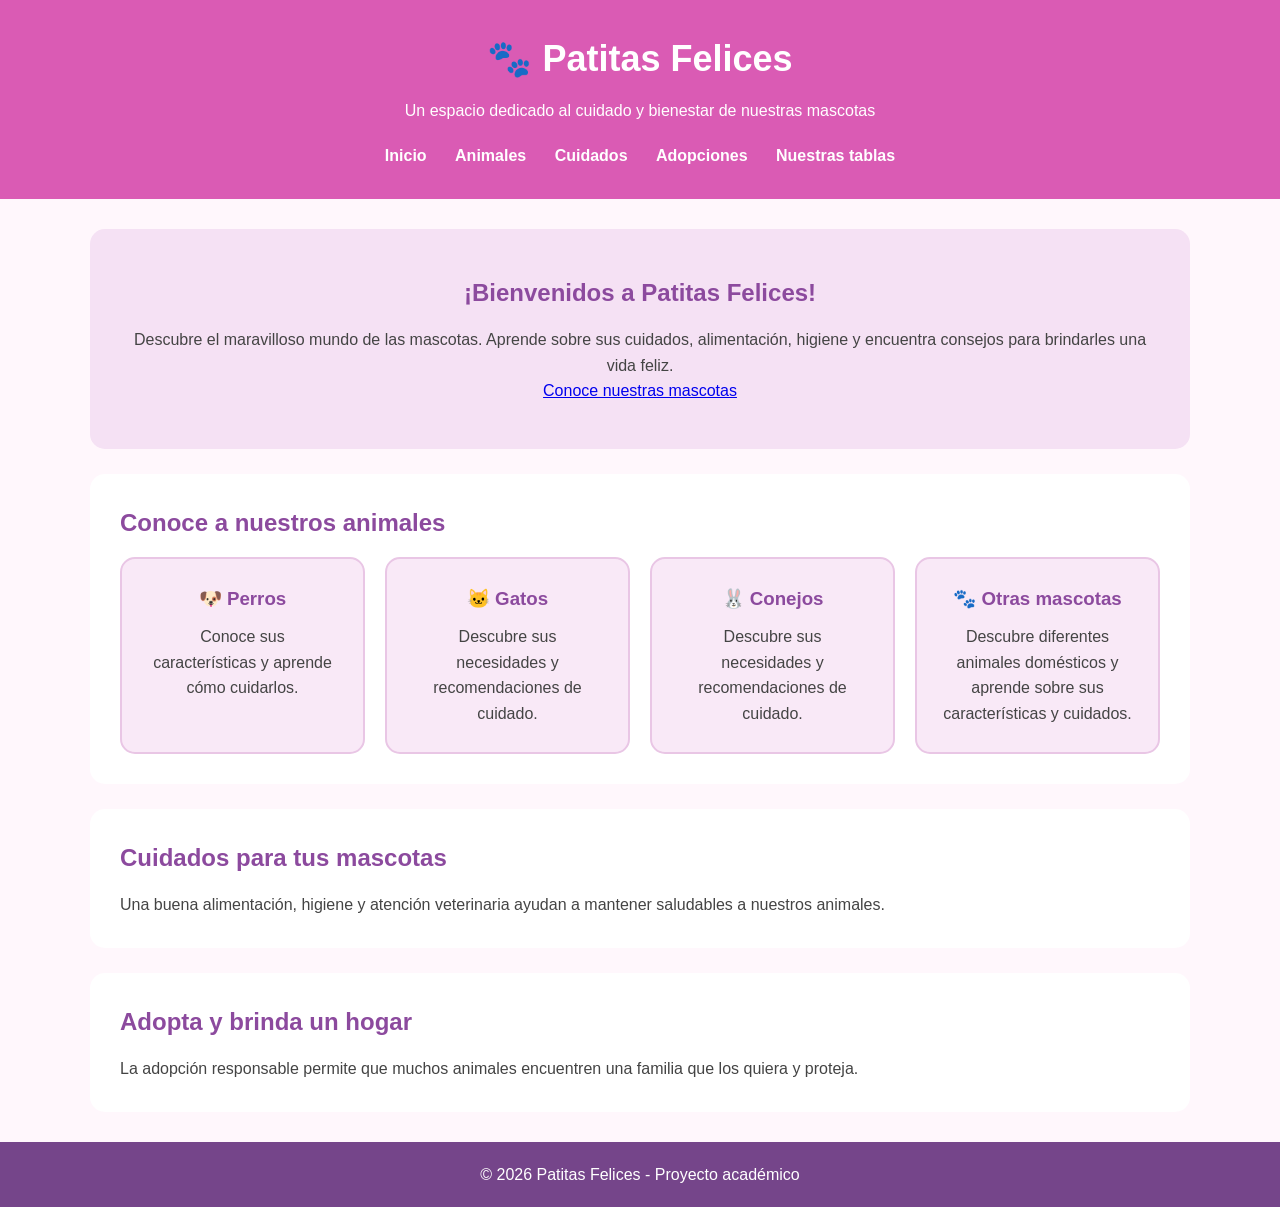
==== index.html @ fdde496f "Add files via upload" ====
<!DOCTYPE html>
<html lang="es">
<head>
    <meta charset="UTF-8">
    <meta name="viewport" content="width=device-width, initial-scale=1.0">
    <title>Patitas Felices</title>
    <link rel="stylesheet" href="css/estilos.css">
</head>

<body>

    <header>
        <h1>🐾 Patitas Felices</h1>
        <p>Un espacio dedicado al cuidado y bienestar de nuestras mascotas</p>

        <nav>
            <a href="index.html">Inicio</a>
            <a href="#animales">Animales</a>
            <a href="#cuidados">Cuidados</a>
            <a href="#adopciones">Adopciones</a>
            <a href="tablas.html">Nuestras tablas</a>
        </nav>
    </header>

    <main>

        
<section class="bienvenida">
    <div class="texto-bienvenida">
        <h2>¡Bienvenidos a Patitas Felices!</h2>

        <p>
            Descubre el maravilloso mundo de las mascotas.
            Aprende sobre sus cuidados, alimentación, higiene
            y encuentra consejos para brindarles una vida feliz.
        </p>

        <a href="#animales" class="boton">
            Conoce nuestras mascotas
        </a>
    </div>
</section>


        <section id="animales">
            <h2>Conoce a nuestros animales</h2>

            <div class="contenedor">
                <article class="tarjeta">
                    <h3>🐶 Perros</h3>
                    <p>Conoce sus características y aprende cómo cuidarlos.</p>
                </article>

                <article class="tarjeta">
                    <h3>🐱 Gatos</h3>
                    <p>Descubre sus necesidades y recomendaciones de cuidado.</p>
                </article>

                 <article class="tarjeta">
                    <h3>🐰 Conejos</h3>
                    <p>Descubre sus necesidades y recomendaciones de cuidado.</p>
                </article>

                <article class="tarjeta">
                    <h3>🐾 Otras mascotas</h3>
                    <p>Descubre diferentes animales domésticos y aprende sobre sus características y cuidados.</p>
</article>
    
            </div>
        </section>

        <section id="cuidados">
            <h2>Cuidados para tus mascotas</h2>
            <p>
                Una buena alimentación, higiene y atención veterinaria
                ayudan a mantener saludables a nuestros animales.
            </p>
        </section>

        <section id="adopciones">
            <h2>Adopta y brinda un hogar</h2>
            <p>
                La adopción responsable permite que muchos animales
                encuentren una familia que los quiera y proteja.
            </p>
        </section>

    </main>

    <footer>
        <p>© 2026 Patitas Felices - Proyecto académico</p>
    </footer>

</body>
</html>
---- css/estilos.css ----
/* ESTILOS GENERALES */
* {
    margin: 0;
    padding: 0;
    box-sizing: border-box;
}

body {
    font-family: Arial, sans-serif;
    background-color: #fff7fc;
    color: #444;
    line-height: 1.6;
}

/* ENCABEZADO */
header {
    background-color: #da5bb4;
    color: white;
    text-align: center;
    padding: 30px 20px;
}

header h1 {
    font-size: 36px;
    margin-bottom: 10px;
}

header p {
    font-size: 16px;
}

/* MENU DE NAVEGACION */
nav {
    margin-top: 20px;
}

nav a {
    color: white;
    text-decoration: none;
    margin: 0 12px;
    font-weight: bold;
}

nav a:hover {
    color: #5b3475;
}

/* SECCIONES */
main {
    width: 90%;
    max-width: 1100px;
    margin: 30px auto;
}

section {
    background-color: white;
    padding: 30px;
    margin-bottom: 25px;
    border-radius: 15px;
}

section h2 {
    color: #8c4a9e;
    margin-bottom: 15px;
}

/* BIENVENIDA */
.bienvenida {
    text-align: center;
    background-color: #f5e1f4;
    padding: 45px 30px;
}

/* TARJETAS */
.contenedor {
    display: flex;
    justify-content: center;
    gap: 20px;
    flex-wrap: wrap;
}

.tarjeta {
    background-color: #f9e9f7;
    padding: 25px;
    border-radius: 15px;
    flex: 1;
    min-width: 200px;
    text-align: center;
    border: 2px solid #e9c6e5;
}

.tarjeta h3 {
    color: #8c4a9e;
    margin-bottom: 10px;
}

/* PIE DE PAGINA */
footer {
    background-color: #75458a;
    color: white;
    text-align: center;
    padding: 20px;
    margin-top: 30px;
}

/* ADAPTACION A CELULARES */
@media (max-width: 600px) {
    header h1 {
        font-size: 28px;
    }

    nav a {
        display: inline-block;
        margin: 5px;
    }

    .contenedor {
        flex-direction: column;
    }

.texto-bienvenida h2 {
    font-size: 32px;
    color: #75458a;
    margin-bottom: 15px;
}

.texto-bienvenida p {
    font-size: 17px;
    margin-bottom: 25px;
}

.boton {
    display: inline-block;
    background-color: #a66bb5;
    color: white;
    padding: 12px 25px;
    border-radius: 25px;
    text-decoration: none;
    font-weight: bold;
}

.boton:hover {
    background-color: #75458a;
}

}
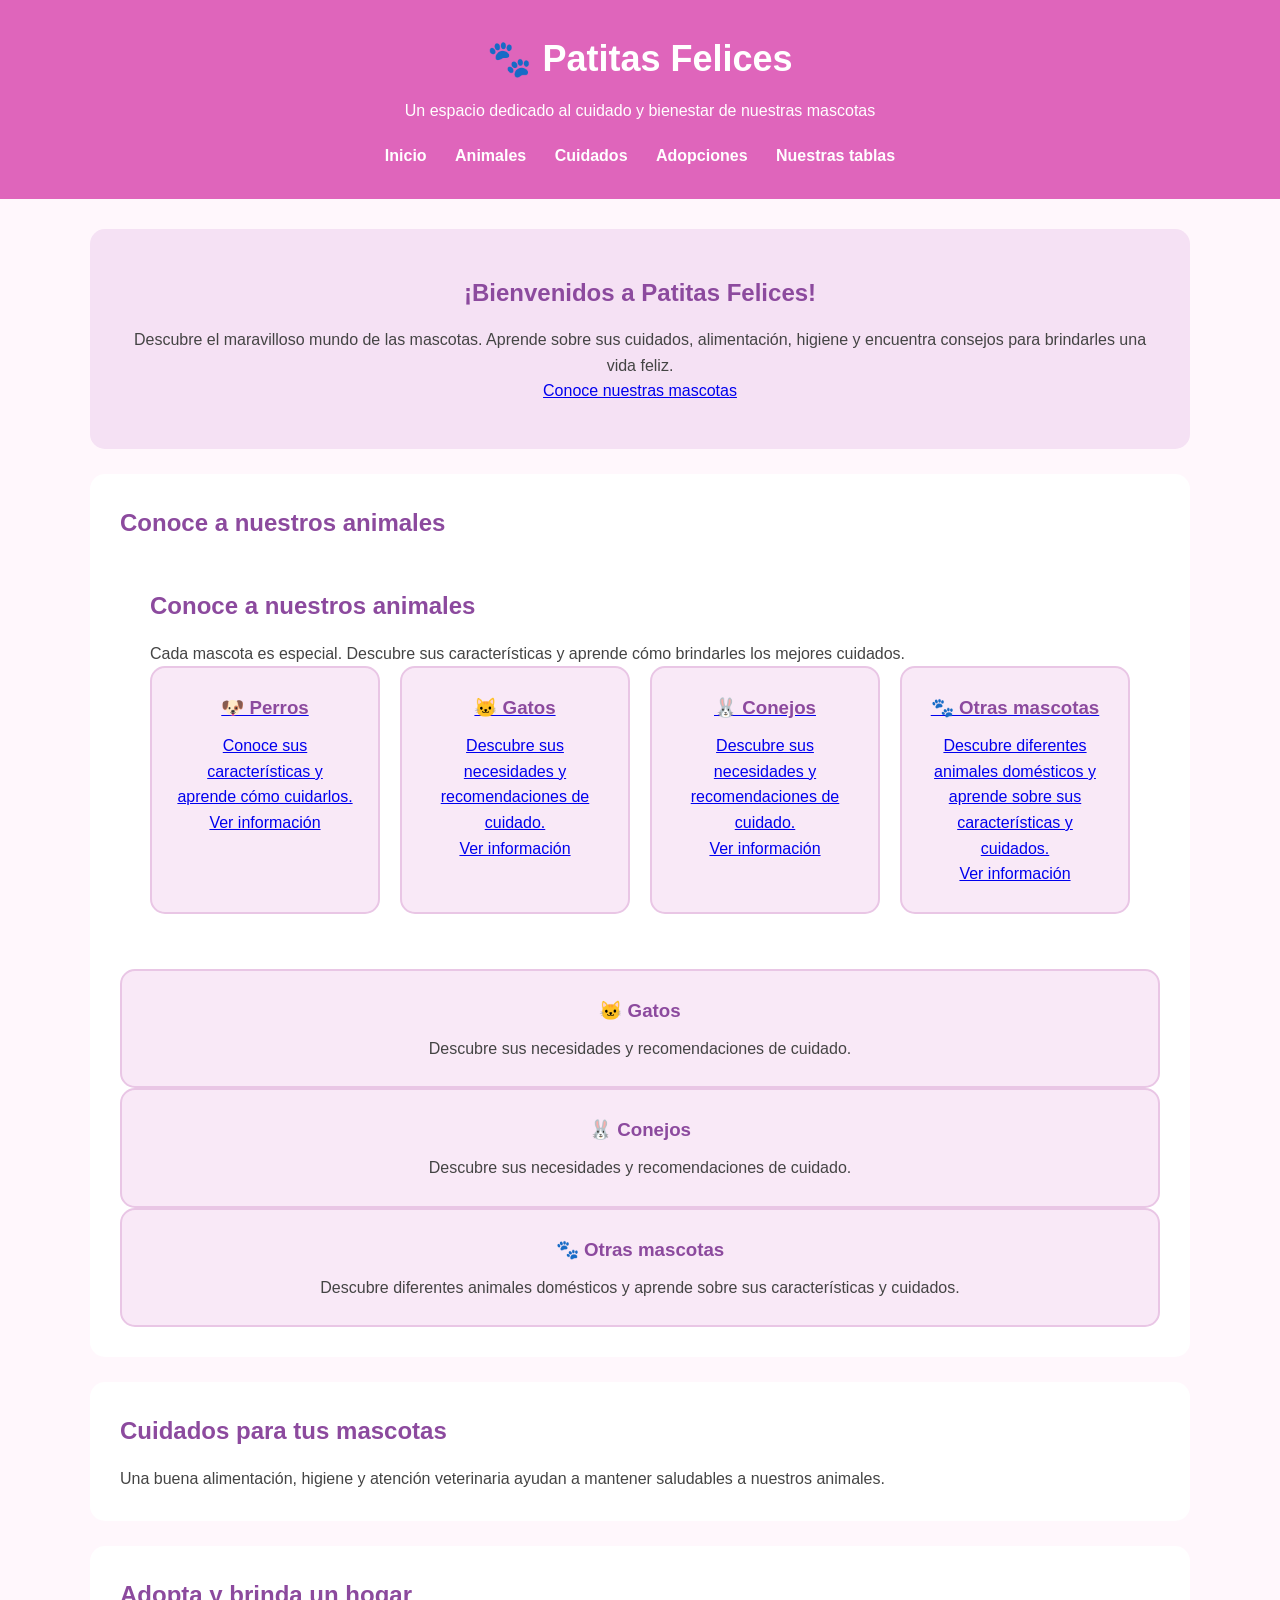
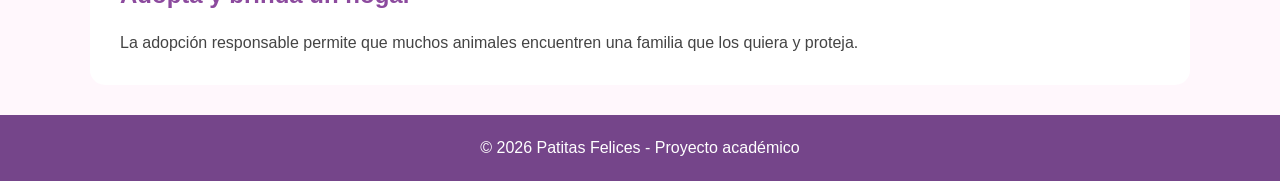
==== commit 804a5433: "Entrega completa Patitas Felices" ====
--- a/index.html
+++ b/index.html
@@ -7,7 +7,6 @@
     <title>Patitas Felices</title>
     <link rel="stylesheet" href="css/estilos.css">
 </head>
-
 <body>
 
     <header>
@@ -46,11 +45,47 @@
         <section id="animales">
             <h2>Conoce a nuestros animales</h2>
 
-            <div class="contenedor">
-                <article class="tarjeta">
-                    <h3>🐶 Perros</h3>
-                    <p>Conoce sus características y aprende cómo cuidarlos.</p>
-                </article>
+            
+<section id="animales">
+    <h2>Conoce a nuestros animales</h2>
+
+    <p class="descripcion">
+        Cada mascota es especial. Descubre sus características
+        y aprende cómo brindarles los mejores cuidados.
+    </p>
+
+    <div class="contenedor">
+
+        <a href="perros.html" class="tarjeta">
+            <h3>🐶 Perros</h3>
+            <p>Conoce sus características y aprende cómo cuidarlos.</p>
+            <span>Ver información</span>
+        </a>
+
+        <a href="gatos.html" class="tarjeta">
+            <h3>🐱 Gatos</h3>
+            <p>Descubre sus necesidades y recomendaciones de cuidado.</p>
+            <span>Ver información</span>
+        </a>
+
+        <a href="conejos.html" class="tarjeta">
+            <h3>🐰 Conejos</h3>
+            <p>Descubre sus necesidades y recomendaciones de cuidado.</p>
+            <span>Ver información</span>
+        </a>
+
+        <a href="otras-mascotas.html" class="tarjeta">
+            <h3>🐾 Otras mascotas</h3>
+            <p>
+                Descubre diferentes animales domésticos y aprende
+                sobre sus características y cuidados.
+            </p>
+            <span>Ver información</span>
+        </a>
+
+    </div>
+</section>
+
 
                 <article class="tarjeta">
                     <h3>🐱 Gatos</h3>
@@ -85,9 +120,8 @@
                 encuentren una familia que los quiera y proteja.
             </p>
         </section>
-
     </main>
-
+    
     <footer>
         <p>© 2026 Patitas Felices - Proyecto académico</p>
     </footer>
--- a/css/estilos.css
+++ b/css/estilos.css
@@ -15,7 +15,7 @@
 
 /* ENCABEZADO */
 header {
-    background-color: #da5bb4;
+    background-color: #df65bb;
     color: white;
     text-align: center;
     padding: 30px 20px;
@@ -144,4 +144,32 @@
     background-color: #75458a;
 }
 
+/* DESCRIPCION DE ANIMALES */
+.descripcion {
+    text-align: center;
+    margin-bottom: 25px;
+    color: #666;
 }
+
+/* ICONOS DE MASCOTAS */
+.icono-mascota {
+    font-size: 55px;
+    margin-bottom: 15px;
+}
+
+/* TARJETAS DE ANIMALES */
+.tarjeta {
+    transition: transform 0.3s ease;
+    box-shadow: 0 4px 10px rgba(117, 69, 138, 0.10);
+}
+
+.tarjeta:hover {
+    transform: translateY(-8px);
+}
+
+.tarjeta p {
+    color: #666;
+}
+
+
+}
